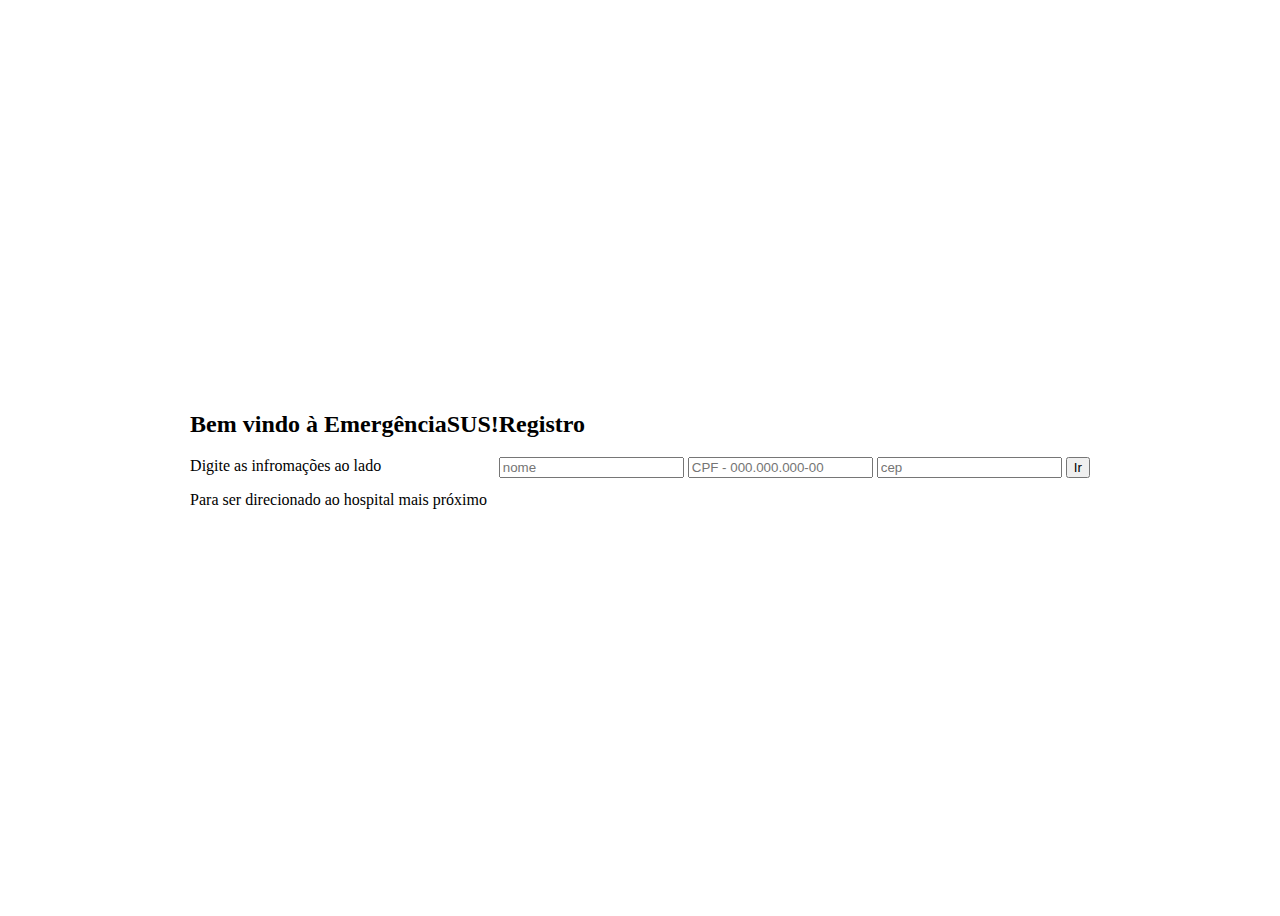
==== index.html @ 4dacd896 "Update index.html" ====
<!DOCTYPE html>
<html lang="pt-br">
<head>
    <meta charset="UTF-8">
    <meta name="viewport" content="width=device-width, initial-scale=1.0">
    <title>EmergênciaSUS</title>
    <link rel="stylesheet" href="css/style.css">
</head>
<body>
    <div class="container">
        <div class="content"> 
            <div class="primeira-coluna">
                <h2 class="tittle">Bem vindo à EmergênciaSUS!</h2>
                <p class="descricao">Digite as infromações ao lado </p>
                <p class="descricao">Para ser direcionado ao hospital mais próximo</p>
                 

            </div>


            
            <div class="segunda-coluna">
                <h2 class="tittle">Registro</h2>

                <form class="form" name="formulario"  action="js/main.js"  method="POST">
                   <input type="text" name="nome" id="nome" placeholder="nome" required >
                   <input type="text" name="cpf" \
			        pattern="\d{3}\.\d{3}\.\d{3}-\d{2}" \
                        placeholder="CPF - 000.000.000-00" required> 
                        <input type="text" name="cep"  id="cep" placeholder="cep">
                         <button id="btn"  class="btn" > Ir </button>
                    

                </form>

            </div>


        </div>

    </div>



    <script src="js/main.js">

    </script>


</body>
</html>
---- css/style.css ----
.container {

    display: flex;
    justify-content: center;
    align-items: center;
    height: 100vh;

}

.content {

    display: flex;
}
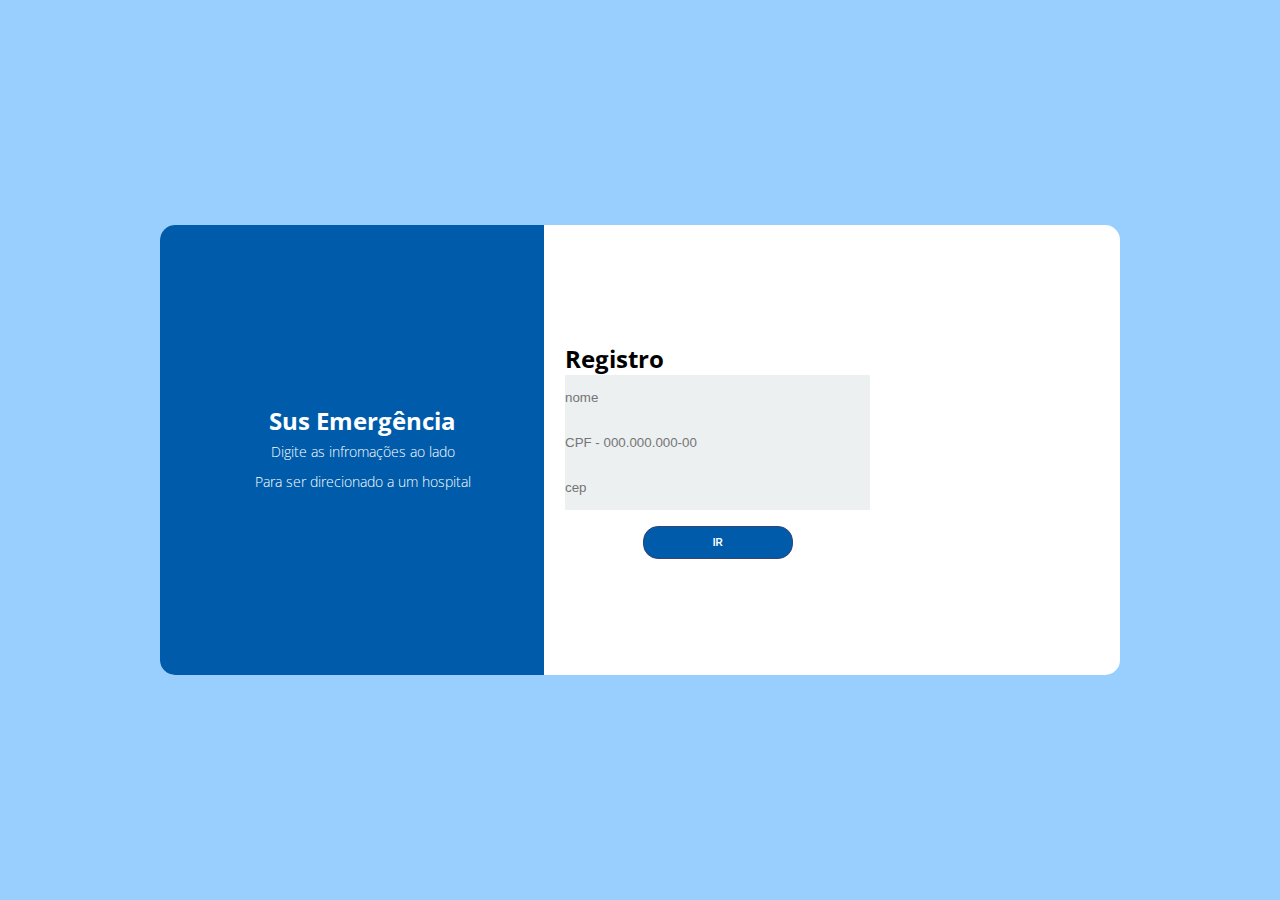
==== commit 3024699b: "alterando os alerts" ====
--- a/index.html
+++ b/index.html
@@ -8,13 +8,11 @@
 </head>
 <body>
     <div class="container">
-        <div class="content"> 
+        <div class="content first-content"> 
             <div class="primeira-coluna">
-                <h2 class="tittle">Bem vindo à EmergênciaSUS!</h2>
+                <h2 class="tittle tittle-primeiro">Sus Emergência</h2>
                 <p class="descricao">Digite as infromações ao lado </p>
-                <p class="descricao">Para ser direcionado ao hospital mais próximo</p>
-                 
-
+                <p class="descricao">Para ser direcionado a um hospital</p>
             </div>
 
 
@@ -22,13 +20,13 @@
             <div class="segunda-coluna">
                 <h2 class="tittle">Registro</h2>
 
-                <form class="form" name="formulario"  action="js/main.js"  method="POST">
+                <form class="form" name="formulario" id="formulario" action=""  method="POST">
                    <input type="text" name="nome" id="nome" placeholder="nome" required >
-                   <input type="text" name="cpf" \
+                   <input type="text" name="cpf" id="cpf" \
 			        pattern="\d{3}\.\d{3}\.\d{3}-\d{2}" \
                         placeholder="CPF - 000.000.000-00" required> 
                         <input type="text" name="cep"  id="cep" placeholder="cep">
-                         <button id="btn"  class="btn" > Ir </button>
+                         <button id="btn"  class="btn btn-primary" > Ir </button>
                     
 
                 </form>
@@ -42,10 +40,10 @@
 
 
 
-    <script src="js/main.js">
+    <script src="js/main.js"> </script>
 
-    </script>
+  
 
 
 </body>
-</html>+</html>
--- a/css/style.css
+++ b/css/style.css
@@ -1,18 +1,119 @@
+@import url('https://fonts.googleapis.com/css?family=Open+Sans:300,400,700&display=swap');
+
+*{
+    margin:0;
+    padding: 0;
+    box-sizing: border-box;
+}
+
+body {
+    font-family: 'Open Sans', sans-serif;
+}
+
 .container {
-
     display: flex;
     justify-content: center;
     align-items: center;
     height: 100vh;
+    background-color: #99CFFF;
+}
+.content {
+    background-color: #fff;
+    border-radius: 15px;
+    width: 960px;
+    height: 50%;
+    justify-content: space-between;
+    align-items: center;
+    position: relative;
+}
+
+.first-content{
+    display: flex;
+}
+
+.content::before {
+    content: "";
+    position: absolute;
+    background-color: #005BAB;
+    width: 40%;
+    height: 100%;
+    border-top-left-radius: 15px;
+    border-bottom-left-radius: 15px;
+
+
+<<<<<<< HEAD
+    left: 0;
+}
+
+.title {
+    font-size: 28px;
+    font-weight: bold;
+    text-transform: capitalize;
+=======
+}
+
+.segunda-coluna{
+
+    
+>>>>>>> c460bec... mostrando alert
+}
+
+.tittle-primeiro{
+    color: #fff;
+}
+
+.descricao{
+     font-size: 14px;
+    font-weight: 300;
+    line-height: 30px;
+    color: #fff;
+}
+
+.btn {
+    border-radius: 15px;
+    text-transform: uppercase;
+    color: #fff;
+    font-size: 10px;
+    padding: 10px 50px;
+    cursor: pointer;
+    font-weight: bold;
+    width: 150px;
+    align-self: center;
+    border: none;
+    margin-top: 1rem;
+}
+.btn-primary {
+    background-color: #005BAB;
+    border: 1px solid #344473;
+    transition: background-color .5s;
+}
+.btn-primary:hover {
+    background-color: #005BAB;
+    color: black;
+}
+.primeira-coluna{
+    text-align: center;
+    flex: 1 0 auto;
+    z-index:5; 
+
+}
+.segunda-coluna{
+    flex: 2 0 auto;
 
 }
 
-.content {
 
+.form {
     display: flex;
+    flex-direction: column;
+    width: 55%;
+}
+.form input {
+    height: 45px;
+    width: 100%;
+    border: none;
+    background-color: #ecf0f1;
 }
 
 
 
-
-
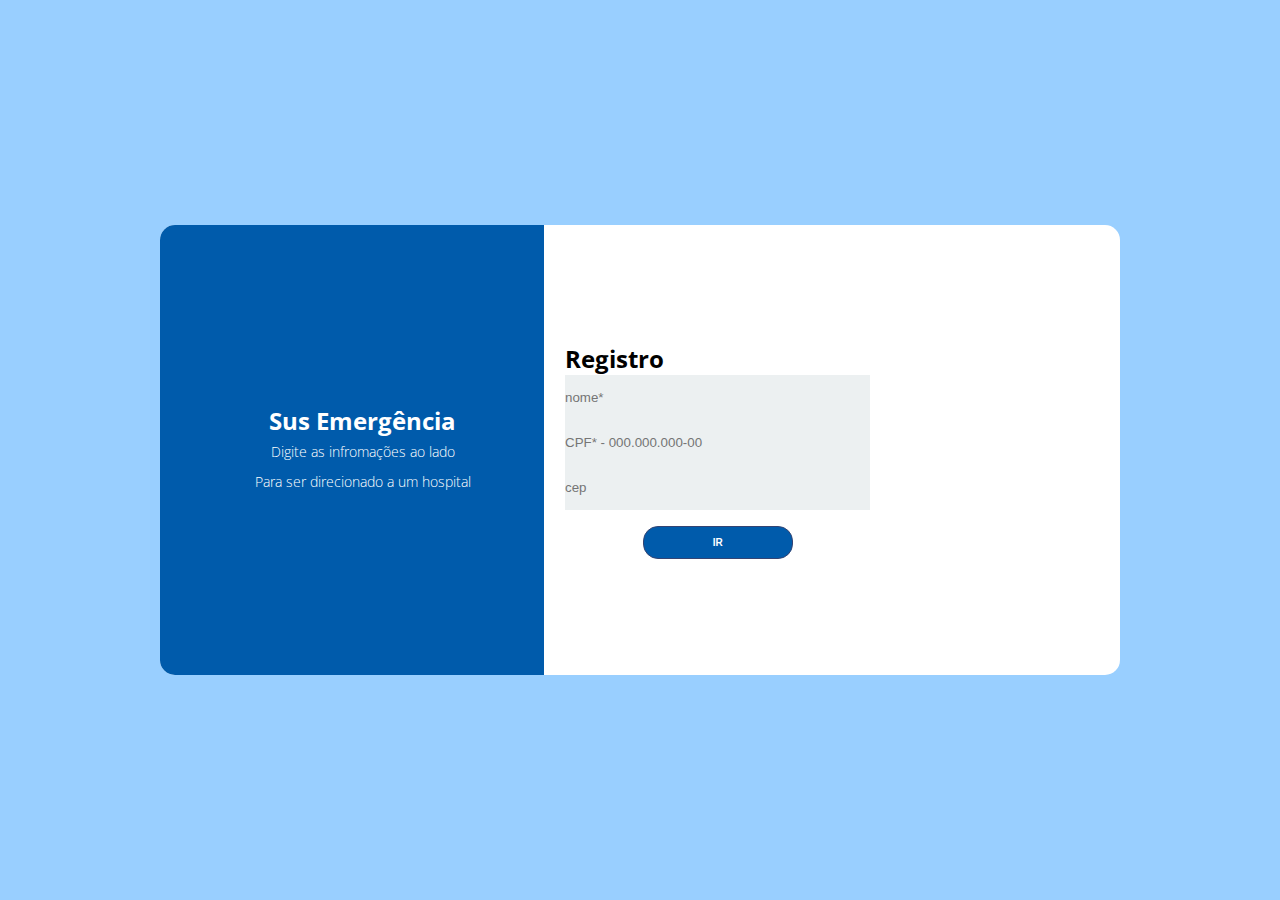
==== commit 69ad8dcf: "Problema de campos vazios  resolvido" ====
--- a/index.html
+++ b/index.html
@@ -5,6 +5,7 @@
     <meta name="viewport" content="width=device-width, initial-scale=1.0">
     <title>EmergênciaSUS</title>
     <link rel="stylesheet" href="css/style.css">
+     <link rel="icon" href="Imagens/sus.png" type="image/png" />
 </head>
 <body>
     <div class="container">
@@ -18,14 +19,31 @@
 
             
             <div class="segunda-coluna">
-                <h2 class="tittle">Registro</h2>
+                <h2 class="tittle tittle-segundo">Registro</h2>
 
+                <!-- formulario -->
                 <form class="form" name="formulario" id="formulario" action=""  method="POST">
-                   <input type="text" name="nome" id="nome" placeholder="nome" required >
-                   <input type="text" name="cpf" id="cpf" \
+
+                    <label class="label-input" for="">
+                  
+                  <!-- campo nome -->
+                        <input type="text" name="nome" id="nome" placeholder="nome*" required >
+                    </label>
+
+                  
+                  <!-- campo CPF  -->
+                    <label class="label-input" for="">
+                    <input type="text" name="cpf" id="cpf" \
 			        pattern="\d{3}\.\d{3}\.\d{3}-\d{2}" \
-                        placeholder="CPF - 000.000.000-00" required> 
+                        placeholder="CPF* - 000.000.000-00" required> 
+                     </label>
+
+
+                     <!-- campo cep -->
+                    <label class="label-input" for="">
                         <input type="text" name="cep"  id="cep" placeholder="cep">
+                    </label> 
+
                          <button id="btn"  class="btn btn-primary" > Ir </button>
                     
 
@@ -38,11 +56,7 @@
 
     </div>
 
-
-
     <script src="js/main.js"> </script>
-
-  
 
 
 </body>
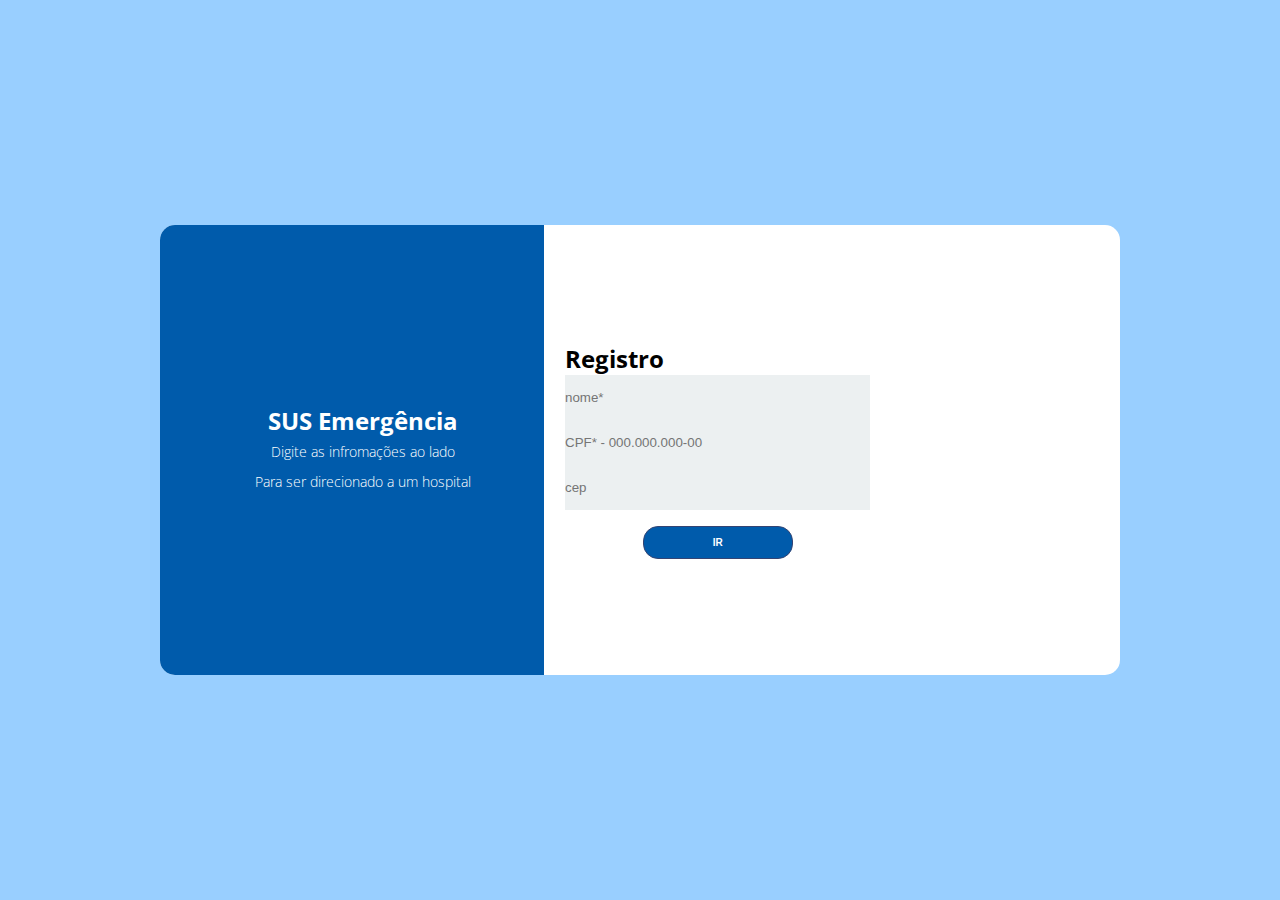
==== commit 424b37cb: "updates" ====
--- a/index.html
+++ b/index.html
@@ -11,7 +11,7 @@
     <div class="container">
         <div class="content first-content"> 
             <div class="primeira-coluna">
-                <h2 class="tittle tittle-primeiro">Sus Emergência</h2>
+                <h2 class="tittle tittle-primeiro">SUS Emergência</h2>
                 <p class="descricao">Digite as infromações ao lado </p>
                 <p class="descricao">Para ser direcionado a um hospital</p>
             </div>
@@ -44,7 +44,7 @@
                         <input type="text" name="cep"  id="cep" placeholder="cep">
                     </label> 
 
-                         <button id="btn"  class="btn btn-primary" > Ir </button>
+                         <button type="submit"  id="btn"  class="btn btn-primary" > Ir </button>
                     
 
                 </form>
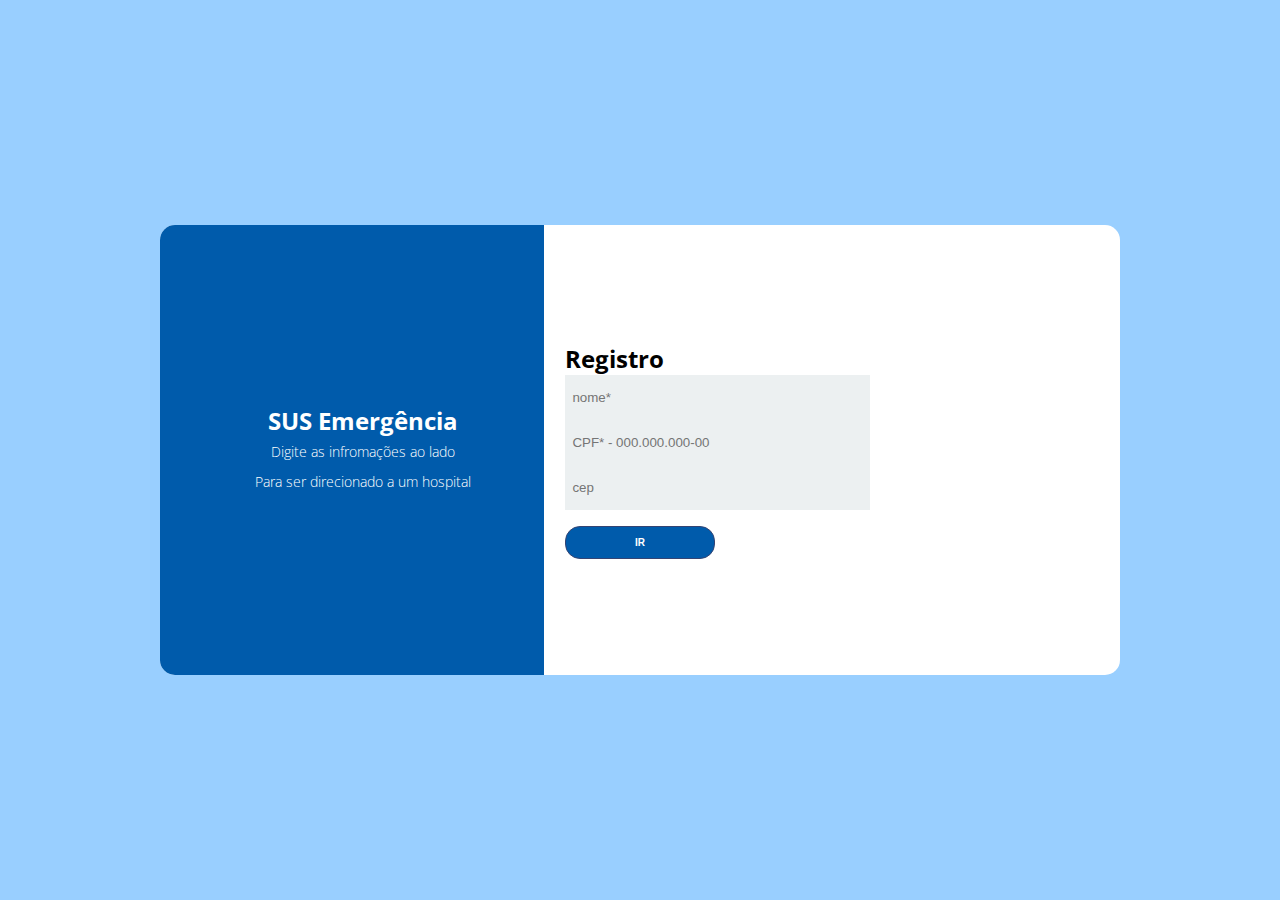
==== commit 6837229b: "link para o cadastro" ====
--- a/index.html
+++ b/index.html
@@ -23,41 +23,37 @@
 
                 <!-- formulario -->
                 <form class="form" name="formulario" id="formulario" action=""  method="POST">
-
-                    <label class="label-input" for="">
+                  <label class="label-input" for="">
                   
                   <!-- campo nome -->
-                        <input type="text" name="nome" id="nome" placeholder="nome*" required >
+                        <input type="text" name="nome" id="nome" placeholder="  nome*" required >
                     </label>
-
-                  
+  
                   <!-- campo CPF  -->
                     <label class="label-input" for="">
                     <input type="text" name="cpf" id="cpf" \
-			        pattern="\d{3}\.\d{3}\.\d{3}-\d{2}" \
-                        placeholder="CPF* - 000.000.000-00" required> 
+			            pattern="\d{3}\.\d{3}\.\d{3}-\d{2}" \
+                        placeholder="  CPF* - 000.000.000-00" required> 
                      </label>
 
 
                      <!-- campo cep -->
                     <label class="label-input" for="">
-                        <input type="text" name="cep"  id="cep" placeholder="cep">
+                        <input type="text" name="cep"  id="cep" placeholder="  cep">
                     </label> 
+                </form>
+              
+                <!-- bptão -->
+                  <button type="submit"  id="btn"  class="btn btn-primary"  onclick="capturar()"> Ir </button>
 
-                         <button type="submit"  id="btn"  class="btn btn-primary" > Ir </button>
-                    
-
-                </form>
-
+           
+               
             </div>
 
 
         </div>
 
     </div>
-
     <script src="js/main.js"> </script>
-
-
 </body>
 </html>
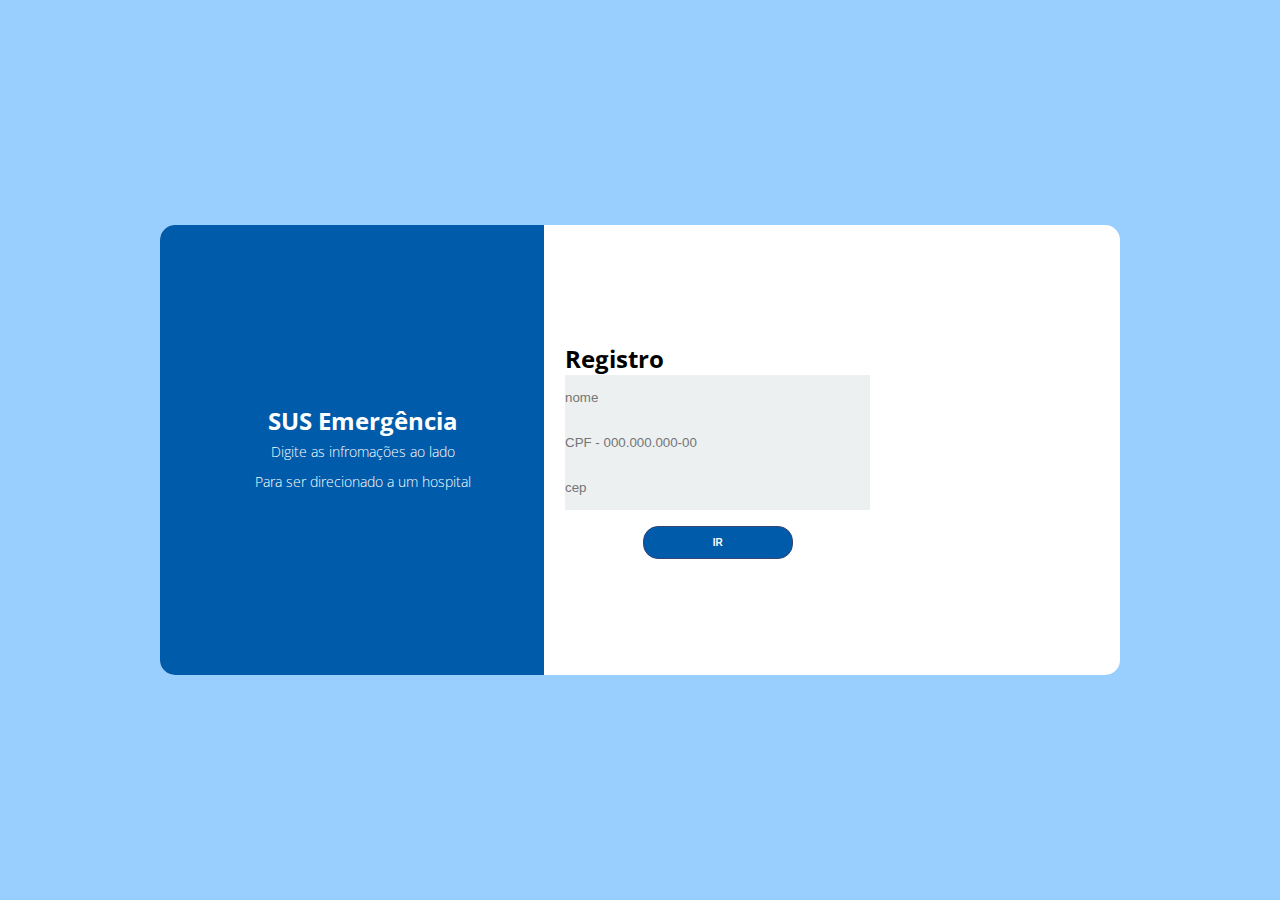
==== commit fd01a229: "Update index.html" ====
--- a/index.html
+++ b/index.html
@@ -21,33 +21,25 @@
             <div class="segunda-coluna">
                 <h2 class="tittle tittle-segundo">Registro</h2>
 
-                <!-- formulario -->
-                <form class="form" name="formulario" id="formulario" action=""  method="POST">
-                  <label class="label-input" for="">
-                  
-                  <!-- campo nome -->
-                        <input type="text" name="nome" id="nome" placeholder="  nome*" required >
+                <form class="form" name="formulario" id="formulario" action="dados.php"  method="POST">
+
+                    <label class="label-input" for="">
+                   <input type="text" name="nome" id="nome" placeholder="nome" required >
                     </label>
-  
-                  <!-- campo CPF  -->
+
                     <label class="label-input" for="">
                     <input type="text" name="cpf" id="cpf" \
-			            pattern="\d{3}\.\d{3}\.\d{3}-\d{2}" \
-                        placeholder="  CPF* - 000.000.000-00" required> 
-                     </label>
+                    pattern="\d{3}\.\d{3}\.\d{3}-\d{2}" \
+                        placeholder="CPF - 000.000.000-00" required> 
+                    </label>
 
+                    <label class="label-input" for="">
+                        <input type="text" name="cep"  id="cep" placeholder="cep">
+                    </label> 
 
-                     <!-- campo cep -->
-                    <label class="label-input" for="">
-                        <input type="text" name="cep"  id="cep" placeholder="  cep">
-                    </label> 
+                    <button type="submit"  id="btn"  class="btn btn-primary"  onclick="capturar()"> Ir </button>
                 </form>
-              
-                <!-- bptão -->
-                  <button type="submit"  id="btn"  class="btn btn-primary"  onclick="capturar()"> Ir </button>
 
-           
-               
             </div>
 
 
@@ -55,5 +47,6 @@
 
     </div>
     <script src="js/main.js"> </script>
+    
 </body>
 </html>
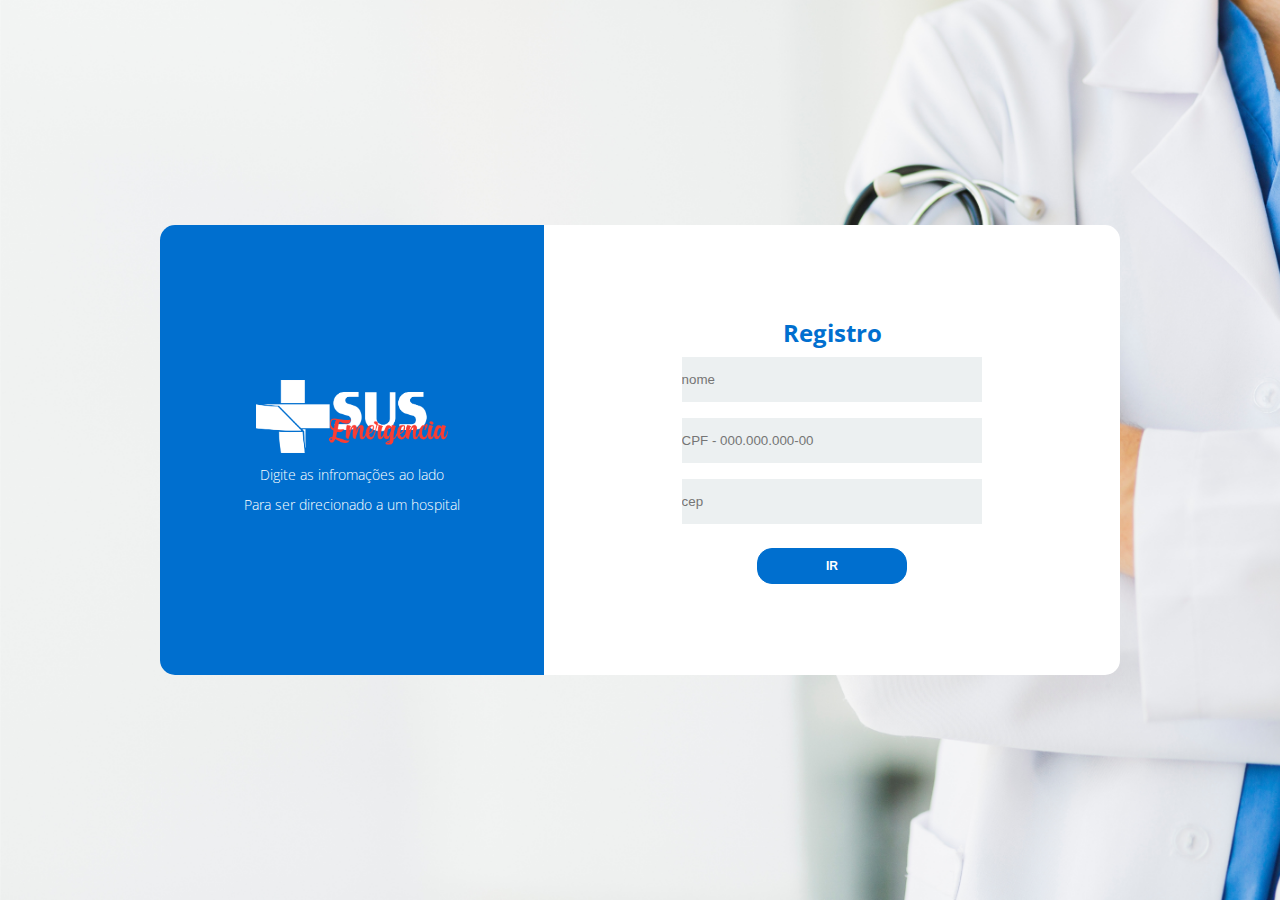
==== commit cf8ed144: "Update index.html" ====
--- a/index.html
+++ b/index.html
@@ -7,11 +7,12 @@
     <link rel="stylesheet" href="css/style.css">
      <link rel="icon" href="Imagens/sus.png" type="image/png" />
 </head>
-<body>
+<body >
+<div class="fundo">
     <div class="container">
         <div class="content first-content"> 
-            <div class="primeira-coluna">
-                <h2 class="tittle tittle-primeiro">SUS Emergência</h2>
+            <div class="primeira-coluna">                
+                <h2 class="tittle tittle-primeiro"><a href="index.html"><img class="img" src="Imagens/logo.png" alt=”imagem”></a></h2>
                 <p class="descricao">Digite as infromações ao lado </p>
                 <p class="descricao">Para ser direcionado a um hospital</p>
             </div>
@@ -37,7 +38,7 @@
                         <input type="text" name="cep"  id="cep" placeholder="cep">
                     </label> 
 
-                    <button type="submit"  id="btn"  class="btn btn-primary"  onclick="capturar()"> Ir </button>
+                    <button type="submit"  id="btn"  class="btn btn-primary"> Ir </button>
                 </form>
 
             </div>
@@ -46,6 +47,7 @@
         </div>
 
     </div>
+</div>
     <script src="js/main.js"> </script>
     
 </body>
--- a/css/style.css
+++ b/css/style.css
@@ -8,6 +8,7 @@
 
 body {
     font-family: 'Open Sans', sans-serif;
+
 }
 
 .container {
@@ -15,7 +16,8 @@
     justify-content: center;
     align-items: center;
     height: 100vh;
-    background-color: #99CFFF;
+    background-image: url("../Imagens/fundo.jpg"); 
+    background-size: cover;      
 }
 .content {
     background-color: #fff;
@@ -34,7 +36,7 @@
 .content::before {
     content: "";
     position: absolute;
-    background-color: #005BAB;
+    background-color: #006FCF;
     width: 40%;
     height: 100%;
     border-top-left-radius: 15px;
@@ -51,19 +53,35 @@
     text-transform: capitalize;
 =======
 }
+.tittle-primeiro{
+    color: #fff;
+}
+
+.tittle-segundo{
+    color:#006FCF;
+}
 
 .segunda-coluna{
+    width: 60%;
+    display: flex;
+    flex-direction: column;
+    align-items: center;
 
     
 >>>>>>> c460bec... mostrando alert
 }
+img{
+    width: 15%;
+    height: auto;
+}
 
-.tittle-primeiro{
-    color: #fff;
+.img{
+    width: 50%;
+    height: auto;
 }
 
 .descricao{
-     font-size: 14px;
+    font-size: 14px;
     font-weight: 300;
     line-height: 30px;
     color: #fff;
@@ -73,7 +91,7 @@
     border-radius: 15px;
     text-transform: uppercase;
     color: #fff;
-    font-size: 10px;
+    font-size: 12px;
     padding: 10px 50px;
     cursor: pointer;
     font-weight: bold;
@@ -83,24 +101,37 @@
     margin-top: 1rem;
 }
 .btn-primary {
-    background-color: #005BAB;
-    border: 1px solid #344473;
+    background-color: #006FCF;
+    border: 1px solid #006FCF;
     transition: background-color .5s;
+    text-align: center;
+    text-decoration:none;
 }
 .btn-primary:hover {
-    background-color: #005BAB;
-    color: black;
+    background-color: white;
+    color: #005BAB;
 }
 .primeira-coluna{
     text-align: center;
-    flex: 1 0 auto;
-    z-index:5; 
+    width: 40%;
+    z-index:10; 
 
 }
 .segunda-coluna{
-    flex: 2 0 auto;
+    width: 60%;
+    display: flex;
+    flex-direction: column;
+    align-items: center;
+}
 
+
+.label-input {
+    background-color: #ecf0f1;
+    display: flex;
+    align-items: center;
+    margin: 8px;
 }
+
 
 
 .form {
@@ -114,6 +145,3 @@
     border: none;
     background-color: #ecf0f1;
 }
-
-
-
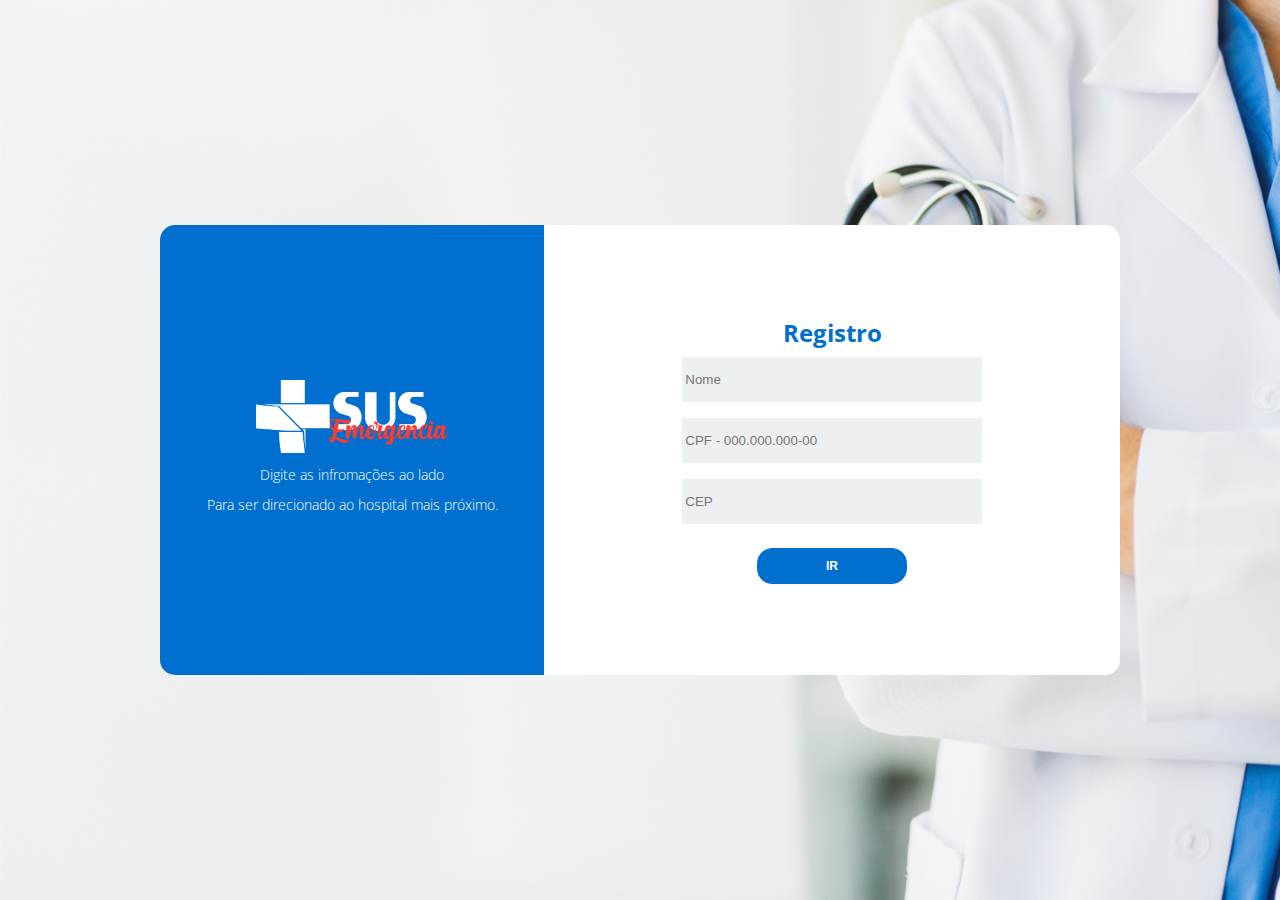
==== commit 35e5fcba: "finalizações" ====
--- a/index.html
+++ b/index.html
@@ -14,7 +14,7 @@
             <div class="primeira-coluna">                
                 <h2 class="tittle tittle-primeiro"><a href="index.html"><img class="img" src="Imagens/logo.png" alt=”imagem”></a></h2>
                 <p class="descricao">Digite as infromações ao lado </p>
-                <p class="descricao">Para ser direcionado a um hospital</p>
+                <p class="descricao">Para ser direcionado ao hospital mais próximo.</p>
             </div>
 
 
@@ -25,17 +25,17 @@
                 <form class="form" name="formulario" id="formulario" action="dados.php"  method="POST">
 
                     <label class="label-input" for="">
-                   <input type="text" name="nome" id="nome" placeholder="nome" required >
+                   <input type="text" name="nome" id="nome" placeholder=" Nome" required >
                     </label>
 
                     <label class="label-input" for="">
                     <input type="text" name="cpf" id="cpf" \
                     pattern="\d{3}\.\d{3}\.\d{3}-\d{2}" \
-                        placeholder="CPF - 000.000.000-00" required> 
+                        placeholder=" CPF - 000.000.000-00" required> 
                     </label>
 
                     <label class="label-input" for="">
-                        <input type="text" name="cep"  id="cep" placeholder="cep">
+                        <input type="text" name="cep"  id="cep" placeholder=" CEP">
                     </label> 
 
                     <button type="submit"  id="btn"  class="btn btn-primary"> Ir </button>
